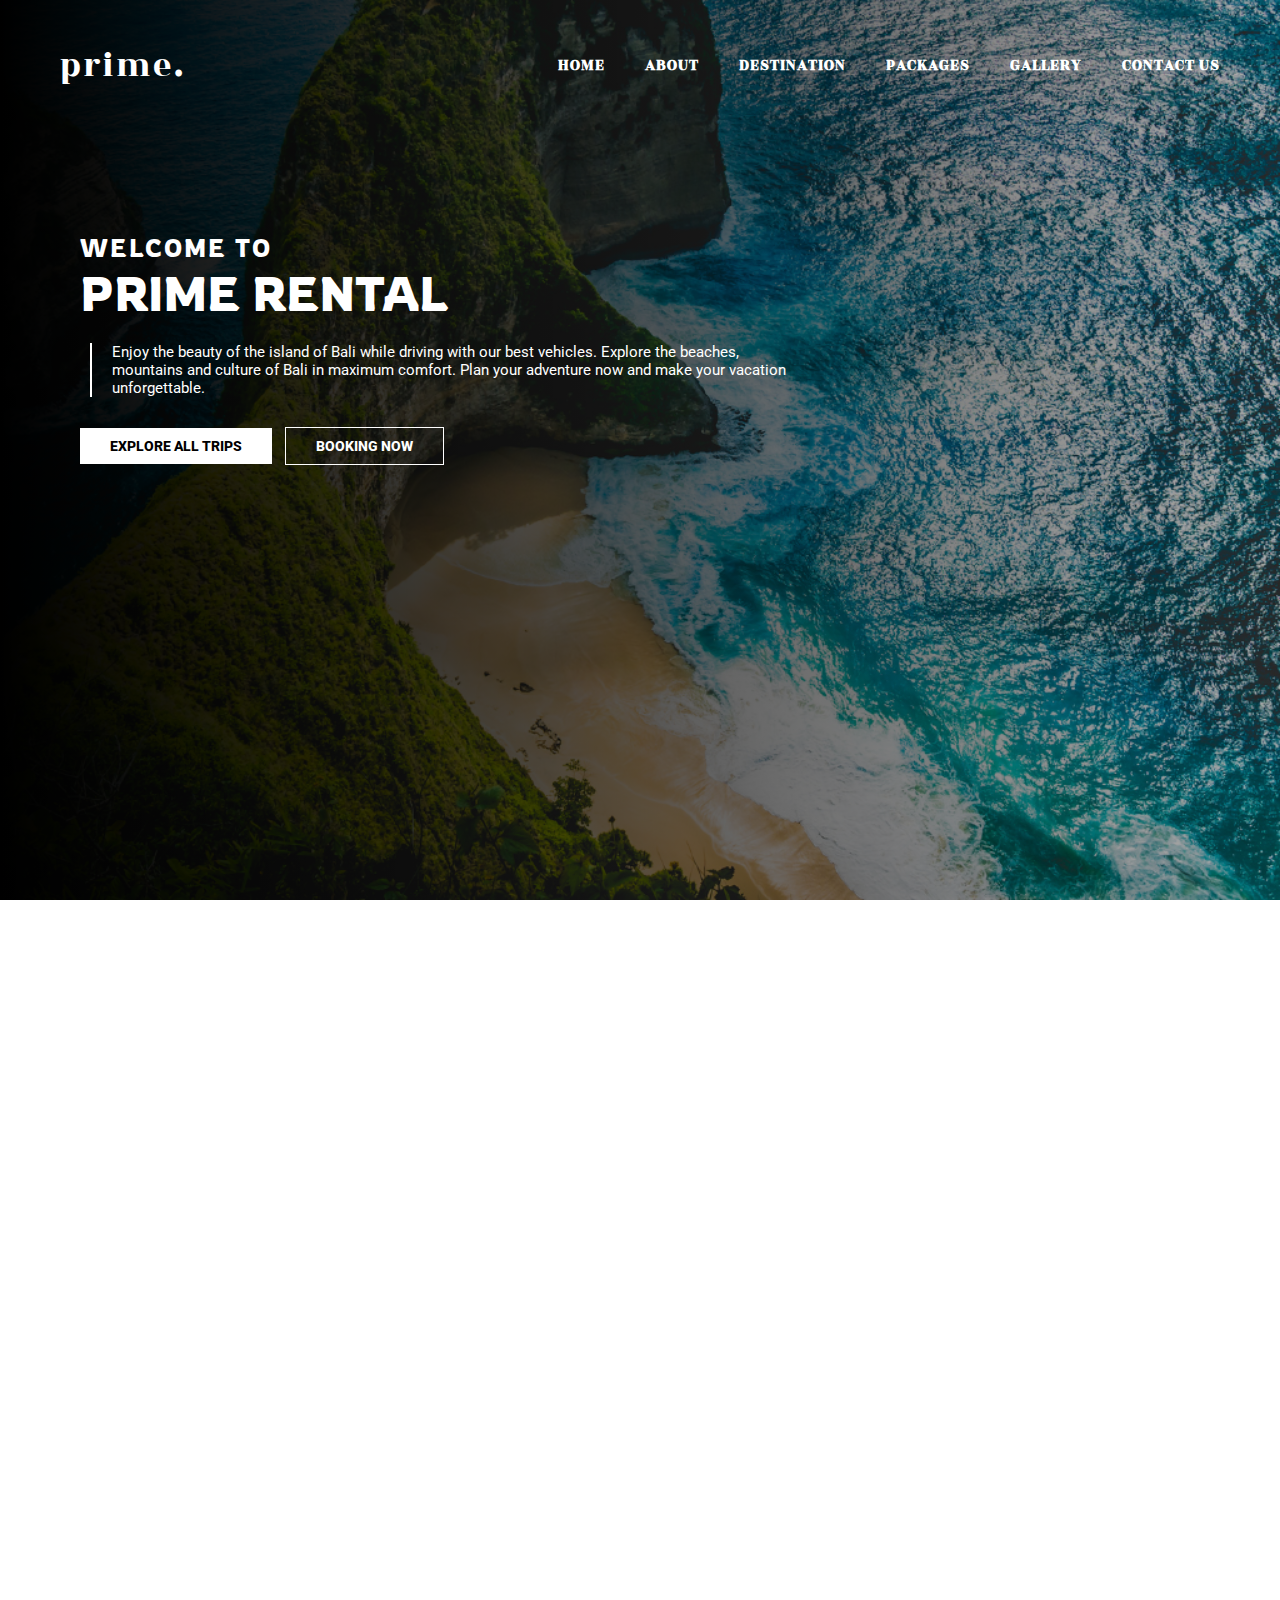
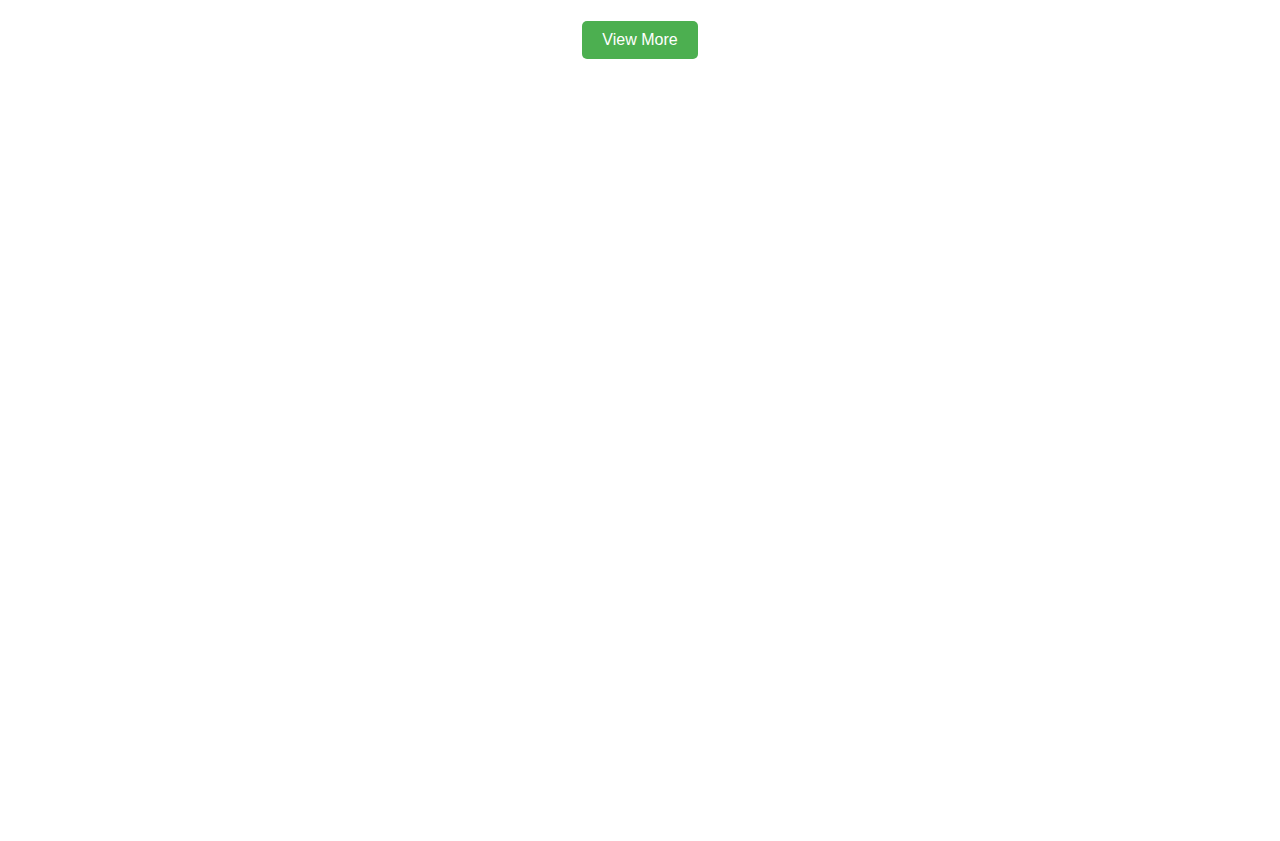
==== index.html @ 45c82014 "new section packet" ====
<!DOCTYPE html>
<html lang="en">
<head>
    <meta charset="UTF-8">
    <meta name="viewport" content="width=device-width, initial-scale=1.0">
    <meta http-equiv="X-UA-Compatible" content="ie=edge">
    <link rel="preconnect" href="https://fonts.googleapis.com">
    <link rel="preconnect" href="https://fonts.gstatic.com" crossorigin>
    <link href="https://fonts.googleapis.com/css2?family=Rowdies:wght@300;400;700&display=swap" rel="stylesheet">
    <link href="https://fonts.googleapis.com/css2?family=Montserrat:ital,wght@0,100..900;1,100..900&display=swap" rel="stylesheet">
    <link href="https://fonts.googleapis.com/css2?family=Roboto:ital,wght@0,100;0,300;0,400;0,500;0,700;0,900&family=Rowdies:wght@300;400;700&family=Rozha+One&display=swap" rel="stylesheet">
    <title>Prime Rental</title>
    <link rel="stylesheet" href="styles.css">
</head>
<body>
    <header class="fade-in">
        <div class="nav-overlay"></div>
        <nav>
            <div class="logo">
                <span>PRIME.</span>
            </div>
            <div class="hamburger" id="hamburger">
                <span class="bar"></span>
                <span class="bar"></span>
                <span class="bar"></span>
            </div>
            <ul id="nav-menu">
                <li><a href="#home">Home</a></li>
                <li><a href="#about">About</a></li>
                <li><a href="#">Destination</a></li>
                <li><a href="#">Packages</a></li>
                <li><a href="#">Gallery</a></li>
                <li><a href="#">Contact Us</a></li>
            </ul>
        </nav>
    </header>

    <section class="hero" id="home">
        <div class="overlay"></div>
        <div class="hero-content fade-in">
            <h1>WELCOME TO</h1>
            <h2>PRIME RENTAL</h2>
            <p>Enjoy the beauty of the island of Bali while driving with our best vehicles. Explore the beaches, mountains and culture of Bali in maximum comfort. Plan your adventure now and make your vacation unforgettable.</p>
            <div class="buttons">
                <a href="#" class="btn">Explore All Trips</a>
                <a href="#" class="btn btn-outline">Booking Now</a>
            </div>
        </div>
    </section>

    <section class="top-values" id="about">
        <div class="container">
            <div class="top-values-content">
                <div class="left-text fade-in">
                    <h3>WHAT WE SERVE</h3>
                    <h2>Top Values <br> For You <span></span></h2>
                    <p>Try a variety of benefits when using our services</p>
                </div>
                <div class="right-icons">
                    <div class="value-card fade-in">
                        <img src="assets/images/icons/icon1.png" alt="Icon 1">
                        <h4>Lot Of Choices</h4>
                        <p>A lot destinations that we work with</p>
                    </div>
                    <div class="value-card fade-in">
                        <img src="assets/images/icons/icon2.png" alt="Icon 2">
                        <h4>Best Tour Guide</h4>
                        <p>A lot destinations that we work with</p>
                    </div>
                    <div class="value-card fade-in">
                        <img src="assets/images/icons/icon4.png" alt="Icon 4">
                        <h4>Easy Booking</h4>
                        <p>A lot destinations that we work with</p>
                    </div>
                </div>
            </div>
        </div>
    </section>

    <section class="popular-places">
        <div class="popular-places-header fade-in">
            <h2>Popular Place</h2>
            <div class="filter">
                <a href="#" class="filter-button" data-filter="waterfall">Waterfall</a>
                <a href="#" class="filter-button" data-filter="rice-terraces">Rice Terraces</a>
                <a href="#" class="filter-button" data-filter="temples">Temples</a>
                <a href="#" class="filter-button" data-filter="lakes">Lakes</a>
                <a href="#" class="view-all filter-button active" data-filter="all">View all</a>
            </div>

            <div class="dropdown-container">
                <select class="filter-dropdown" id="filter-dropdown">
                    <option value="all">View All</option>
                    <option value="waterfall">Waterfall</option>
                    <option value="rice-terraces">Rice Terraces</option>
                    <option value="temples">Temples</option>
                    <option value="lakes">Lakes</option>
                </select>
            </div>
        </div>
        
        <div class="places-grid" id="places-grid">
            <!-- Kartu destinasi akan diisi oleh JavaScript -->
        </div>
    </section>

    <section class="tour-packages">
        <div class="container">
            <div class="tour-packages-header fade-in">
                <h3>Popular Packages</h3>
                <h2>Checkout Our Tour Packages</h2>
                <p>Fusce hic augue velit wisi quisquams paritarut, iusto primis, nec nemo rutrum. Vestibulum cumque laudantium. Sit ornare mollitia tenetur, aptent.</p>
            </div>
    
            <div class="tour-packages-grid">
                <div class="package-card fade-in">
                    <img src="assets/images/packet/banyunala.png" alt="Tour One Day">
                    <div class="package-info">
                        <div class="price">Rp. 100.000 - 200.000</div>
                        <h4>Tour One Day</h4>
                        <p>Ubud / Bedugul / Lempuyang<br><small>(example: only Ubud)</small></p>
                        <a href="#" class="btn">Book Now</a>
                    </div>
                </div>
                <div class="package-card fade-in">
                    <img src="assets/images/packet/beratan.png" alt="Tour Two Day">
                    <div class="package-info">
                        <div class="price">Rp. 300.000 - 400.000</div>
                        <h4>Tour Two Day</h4>
                        <p>Ubud / Bedugul / Lempuyang<br><small>(example: Ubud and Bedugul)</small></p>
                        <a href="#" class="btn">Book Now</a>
                    </div>
                </div>
                <div class="package-card fade-in">
                    <img src="assets/images/packet/jatiluwih.png" alt="Tour Two Day All Places">
                    <div class="package-info">
                        <div class="price">Rp. 400.000 - 500.000</div>
                        <h4>Tour Two Day</h4>
                        <p>Ubud / Bedugul / Lempuyang<br><small>(all places)</small></p>
                        <a href="#" class="btn">Book Now</a>
                    </div>
                </div>
            </div>
        </div>
    </section>
    
    
    
    

    <script src="script.js"></script>
</body>
</html>
---- styles.css ----
* {
    margin: 0;
    padding: 0;
    box-sizing: border-box;
}

body {
    font-family: "Rozha One", serif;
    color: #fff;
}

#view-more-btn {
    display: block;
    margin: 20px auto;
    padding: 10px 20px;
    background-color: #4CAF50;
    color: white;
    border: none;
    border-radius: 5px;
    cursor: pointer;
    font-size: 16px;
    transition: background-color 0.3s;
}

#view-more-btn:hover {
    background-color: #45a049;
}

#view-more-btn:focus {
    outline: none;
}

.loading-spinner {
    border: 4px solid #f3f3f3;
    border-top: 4px solid #3498db;
    border-radius: 50%;
    width: 40px;
    height: 40px;
    animation: spin 1s linear infinite;
    margin: 20px auto;
}

@keyframes spin {
    0% { transform: rotate(0deg); }
    100% { transform: rotate(360deg); }
}

header {
    position: absolute;
    top: 0;
    width: 100%;
    z-index: 10;
}

nav {
    position: relative; 
    display: flex;
    justify-content: space-between;
    align-items: center;
    padding: 40px;
    margin-left: 20px;
    background: transparent;
}

.logo span {
    font-family: "Rozha One", serif;
    font-weight: 400;
    font-style: normal;
    font-size: 36px; /* Ukuran teks */
    color: white; /* Warna teks */
    text-transform: lowercase; /* Membuat teks lowercase */
    letter-spacing: 2px; /* Spasi antar huruf */
}

nav ul {
    display: flex;
    list-style: none;
    margin-left: auto;
}

nav ul li {
    position: relative; /* Untuk membuat pseudo-element di bawah */
    margin: 0 20px;
}

nav ul li a {
    color: white;
    text-decoration: none;
    font-weight: bold;
    text-transform: uppercase;
    letter-spacing: 1px;
    padding-bottom: 5px; /* Memberi ruang untuk garis */
    transition: color 0.3s ease; /* Transisi halus pada warna */
}

nav ul li a::after {
    content: "";
    position: absolute;
    left: 0;
    bottom: 0;
    width: 0%;
    height: 2px; /* Ketebalan garis horizontal */
    background-color: white; /* Warna garis */
    transition: width 0.3s ease; /* Animasi lebar garis */
}

nav ul li a:hover {
    color: #f0f0f0; /* Sedikit mencerahkan warna teks saat hover (opsional) */
}

nav ul li a:hover::after {
    width: 50%; /* Mengubah lebar garis menjadi penuh saat hover */
}

.hero {
    height: 100vh;
    background-image: url('assets/images/travel.png'); /* Add your image path */
    background-size: cover;
    background-position: center;
    position: relative;
}

.overlay {
    position: absolute;
    top: 0;
    left: 0;
    width: 100%;
    height: 100%;
    background: linear-gradient(to right, rgba(0, 0, 0, 1), rgba(0, 0, 0, 0.3));
}

.hero-content {
    position: absolute;
    margin: 80px;
    top: 17%;
}

.hero-content h1 {
    font-family: "Rowdies", sans-serif;
    font-weight: 400;
    font-style: normal;
    font-size: 24px;
    letter-spacing: 2px;
}

.hero-content h2 {
    font-family: "Rowdies", sans-serif;
    font-weight: 400;
    font-style: normal;
    font-size: 48px;
    margin-bottom: 20px;
}

.hero-content p {
    font-family: "Roboto", sans-serif;
    font-weight: 400;
    font-style: normal;
    font-size: 15px;
    max-width: 700px;
    margin: 0 auto 30px auto;
    padding-left: 20px; /* Jarak antara garis dan teks */
    border-left: 2px solid white; /* Garis vertikal */
    margin-left: 10px;
}

.buttons .btn {
    display: inline-block;
    padding: 10px 30px;
    background-color: #fff;
    color: black;
    text-transform: uppercase;
    font-family: "Roboto", sans-serif;
    font-weight: 800;
    font-style: normal;
    font-size: 14px;
    text-decoration: none;
    margin-right: 10px;
    transition: all 0.3s ease;
}

.buttons .btn:hover {
    background-color: black;
    color: white; 
}

.buttons .btn-outline {
    border: 1px solid white;
    background-color: transparent;
    color: white;
    transition: all 0.3s ease;
}

.buttons .btn-outline:hover {
    background-color: white; /* Mengubah latar belakang saat hover */
    color: black; /* Mengubah warna teks saat hover */
    border-color: black; /* Mengubah warna border saat hover */
}

.popular-places {
    padding: 20px 20px;
    background-color: #fff;
    /* text-align: center; */
}

.popular-places-header {
    position: relative; 
    display: flex;
    justify-content: space-between;
    align-items: center;
    padding: 40px;
    margin-left: 20px;
    background: transparent;
}

.popular-places h2 {
    font-family: "Rowdies", sans-serif;
    font-weight: 700;
    font-size: 36px;
    color: #333;
}

/* Modern Dropdown Styles */
.dropdown-container {
    position: relative;
    display: none;
    /* width: 200px; Sesuaikan dengan lebar yang diinginkan */
}


.filter-dropdown {
    width: 100%;
    padding: 10px 15px;
    font-family: "Montserrat", sans-serif;
    font-size: 12px;
    font-weight: 500;
    color: #333;
    background-color: #f9f9f9;
    border: 1px solid #ccc;
    border-radius: 8px;
    appearance: none; /* Menghapus tampilan default dropdown */
    -webkit-appearance: none;
    -moz-appearance: none;
    cursor: pointer;
    position: relative;
    transition: border-color 0.3s ease, box-shadow 0.3s ease;
    /* background-image: url('[data-uri]'); */
    background-repeat: no-repeat;
    background-position: right 15px center;
    background-size: 12px;
}


.filter-dropdown:focus {
    border-color: #ff6f61;
    box-shadow: 0 0 5px rgba(255, 111, 97, 0.5); /* Efek glow saat fokus */
    outline: none; /* Hilangkan outline default */
}

.filter-dropdown:hover {
    border-color: #ff6f61; /* Warna border berubah saat hover */
}

.dropdown-container::after {
    content: "";
    position: absolute;
    right: 15px;
    top: 50%;
    transform: translateY(-50%);
    border-left: 5px solid transparent;
    border-right: 5px solid transparent;
    border-top: 5px solid #333;
    pointer-events: none; /* Supaya tidak mengganggu interaksi dropdown */
    font-size: 12px;
}

/* Dropdown Item Styles (Optional Custom Styling) */
.filter-dropdown option {
    padding: 10px;
    font-family: "Montserrat", sans-serif;
    font-size: 10px;
}


.filter {
    margin: 0px 30px;
    display: flex;
    justify-content: center;
    gap: 30px;
}

.filter a {
    font-family: "Montserrat", sans-serif;
    font-size: 16px;
    font-weight: 500;
    color: #333;
    text-decoration: none;
}

.filter a.active {
    color: #ff6f61;
    border-bottom: 2px solid #ff6f61;
}

.filter a:hover {
    color: #ff6f61;
}

.view-all {
    color: #ff6f61;
}

.places-grid {
    display: grid;
    margin: 0px 70px;
    margin-bottom: 20px;
    grid-template-columns: repeat(3, 1fr);
    /* justify-content: center; */
    gap: 20px;
}

.place-card {
    background-color: #fff;
    border-radius: 10px;
    box-shadow: 0 4px 8px rgba(0, 0, 0, 0.1);
    width: 100%;
    overflow: hidden;
    transition: transform 0.3s ease;
}

.place-card.fade-in {
    opacity: 0;
    transform: translateY(20px);
    transition: opacity 0.6s ease-out, transform 0.6s ease-out;
  }
  
  /* Styles for place cards after animation */
  .place-card.fade-in.is-visible {
    opacity: 1;
    transform: translateY(0);
  }

.place-card img {
    width: 100%;
    height: 200px;
    object-fit: cover;
}

.place-card:hover {
    transform: scale(1.05); /* Efek zoom saat hover */
}


.place-card p.location {
    font-family: "Roboto", sans-serif;
    font-size: 14px;
    color: #999;
    margin-top: 10px;
    padding-left: 20px;
}

.place-card h3 {
    font-family: "Montserrat", sans-serif;
    font-size: 20px;
    color: #333;
    margin: 0 0 20px;
    padding-left: 20px;
}

/* Section 3 */
/* Top Values Section */
.top-values {
    padding: 40px 20px;
    background-color: #fff;
    margin: 0px 60px;;
}

.container {
    max-width: 1200px;
    margin: 0 auto;
    display: flex;
    flex-direction: column;
    justify-content: space-between;
    /* align-items: flex-start; */
}

.top-values-content {
    display: flex;
    flex-direction: row;
    justify-content: space-between;
    align-items: flex-start;
    width: 100%;
    margin-top: 40px;
    margin-bottom: 0px;
}

.left-text {
    max-width: 30%;
}

.left-text h3 {
    font-family: "Montserrat", sans-serif;
    font-size: 16px;
    font-weight: bold;
    color: #ff6f61;
    margin-bottom: 10px;
}

.left-text h2 {
    font-family: "Rowdies", sans-serif;
    font-size: 36px;
    font-weight: bold;
    line-height: 1.3;
    color: #333;
}

.left-text h2 span {
    font-size: 36px;
}

.left-text p {
    font-family: "Roboto", sans-serif;
    font-size: 14px;
    color: #777;
    margin-top: 15px;
}

.right-icons {
    display: flex;
    justify-content: space-between;
    align-items: flex-start;
    gap: 20px;
    max-width: 65%;
    flex-wrap: wrap;
}

.value-card {
    /* text-align: center; */
    width: 25%;
}

.value-card img {
    max-width: 80px;
    margin-bottom: 10px;
}

.value-card h4 {
    font-family: "Montserrat", sans-serif;
    font-size: 18px;
    color: #333;
    margin-bottom: 10px;
}

.value-card p {
    font-family: "Roboto", sans-serif;
    font-size: 14px;
    color: #777;
}

/* Section 4 */
.tour-packages {
    padding: 60px 20px;
    background-color: #fff;
    text-align: center;
}

.tour-packages-header h3 {
    font-family: "Montserrat", sans-serif;
    font-size: 16px;
    font-weight: bold;
    color: #ff6f61;
    margin-bottom: 10px;
    text-transform: uppercase;
}

.tour-packages-header h2 {
    font-family: "Rowdies", sans-serif;
    font-size: 36px;
    font-weight: bold;
    color: #333;
    margin-bottom: 10px;
}

.tour-packages-header p {
    font-family: "Roboto", sans-serif;
    font-size: 14px;
    color: #777;
    max-width: 700px;
    margin: 0 auto 30px auto;
}

.tour-packages-grid {
    display: flex;
    justify-content: space-between;
    gap: 0px;
    flex-wrap: wrap;
    margin: 0px 40px;
}

.package-card {
    background-color: #fff;
    border-radius: 10px;
    box-shadow: 0 4px 8px rgba(0, 0, 0, 0.1);
    overflow: hidden;
    width: 30%; /* Set width to fit three columns */
    transition: transform 0.3s ease;
}

.package-card:hover {
    transform: scale(1.05); /* Add hover effect */
}

.package-card img {
    width: 100%;
    height: 300px;
    object-fit: cover;
}

.package-info {
    padding: 20px;
    position: relative;
}

.package-info .price {
    background-color: #fff;
    color: #333;
    font-family: "Montserrat", sans-serif;
    font-size: 10px;
    font-weight: bold;
    padding: 5px 15px;
    border-radius: 20px;
    position: absolute;
    top: -20px;
    left: 50%;
    transform: translateX(-50%);
    box-shadow: 0 4px 8px rgba(0, 0, 0, 0.1);
}

.package-info h4 {
    font-family: "Montserrat", sans-serif;
    font-size: 20px;
    color: #333;
    margin-bottom: 10px;
}

.package-info p {
    font-family: "Roboto", sans-serif;
    font-size: 14px;
    color: #777;
    line-height: 1.5;
}

.package-info .btn {
    display: inline-block;
    margin-top: 15px;
    padding: 10px 20px;
    background-color: #333;
    color: #fff;
    text-transform: uppercase;
    font-family: "Montserrat", sans-serif;
    font-size: 14px;
    font-weight: bold;
    text-decoration: none;
    border-radius: 5px;
    transition: background-color 0.3s ease;
}

.package-info .btn:hover {
    background-color: #ff6f61;
}



/* For Tablets and Devices with screen width of 768px or less */
@media (max-width: 768px) {
    nav {
        padding: 20px;
        /* flex-direction: column; Menu menjadi vertikal */
    }

    .logo span {
        font-size: 28px; /* Mengurangi ukuran font logo */
        margin-bottom: 10px; /* Beri jarak bawah logo */
    }

    nav ul {
        flex-direction: column;
        margin-left: 0;
        align-items: center;
    }

    nav ul li {
        margin: 10px 0;
    }

    nav ul li a {
        font-size: 12px;
    }

    .hero-content {
        align-items: center;
        margin-left: 160px;
        /* top: 10%; */
        text-align: center;
    }

    .hero-content h2 {
        font-size: 48px;
    }

    .hero-content p {
        font-size: 14px;
        max-width: 400px;
        padding-left: 0px; /* Jarak antara garis dan teks */
        border-left: 0px; /* Garis vertikal */
    }

    .buttons .btn {
        padding: 8px 20px;
        font-size: 12px;
    }

    .popular-places-header {
        display: flex;
        flex-direction: column; 
        /* align-items: flex-start;  */
        text-align: center;
    }
    
    .places-grid {
        grid-template-columns: repeat(2, 1fr); /* 2 kolom pada layar tablet */
        gap: 20px;
        margin: 0 30px;
    }

    .popular-places h2 {
        font-size: 40px;
        margin-bottom: 10px;
    }

    .filter {
        margin: 0px;
        justify-content: flex-start;
        gap: 40px;
    }

    .top-values-content {
        flex-direction: column;
        align-items: center;
        text-align: center;
    }

    /* Sesuaikan posisi teks agar berada di tengah */
    .left-text {
        max-width: 100%;
        margin-bottom: 20px;
    }

    .left-text br {
        display: none; /* Hilangkan <br> di layar ponsel */
    }

    /* Atur ulang ikon agar berada di tengah */
    .right-icons {
        flex-direction: column;
        align-items: center;
        gap: 20px;
        max-width: 100%;
    }

    .value-card {
        width: 80%; /* Membuat tiap kartu lebih besar pada layar kecil */
        margin-bottom: 20px;
        padding: 30px 90px;
        border: 1px solid #ddd; /* Tambahkan border pada setiap kartu */
        border-radius: 8px; /* Buat border melengkung */
    }

    .value-card p {
       width: 100%;
    }

    .tour-packages-grid {
        flex-direction: column;
        align-items: center;
    }

    .package-card {
        width: 80%; /* Ubah menjadi satu kolom di layar kecil */
        margin-bottom: 20px;
    }
}

@media (max-width: 698px) {

    .hero-content {
        align-items: center;
        margin-left: 140px;
        left: 13%;
        margin: 0px;
        top: 30%;
        text-align: center;
    }

    .hero-content h2 {
        font-size: 48px;
    }

    .hero-content p {
        font-size: 14px;
        max-width: 400px;
        padding-left: 0px; /* Jarak antara garis dan teks */
        border-left: 0px; /* Garis vertikal */
    }

}

/* For Mobile Phones and Devices with screen width of 480px or less */
@media (max-width: 480px) {
    nav {
        display: flex; /* Gunakan flexbox untuk mengatur tata letak */
        justify-content: space-between; /* Logo di kiri, hamburger di kanan */
        align-items: center;
        padding: 15px;
    }

    .hero {
        height: 70vh;
    }
    .logo {
        order: 1; /* Memastikan logo tetap di sebelah kiri */
    }

    .hamburger {
        display: flex;
        order: 2; Memastikan hamburger tetap di sebelah kanan
        cursor: pointer;
        margin: 20px;
    }

    .logo span {
        font-size: 24px; /* Sesuaikan ukuran logo */
    }

    nav ul {
        flex-direction: column; /* Menu tetap vertikal */
        align-items: center;
        position: absolute;
        top: 100%;
        left: 0;
        right: 0;
        background-color: rgba(0, 0, 0, 0.8);
        width: 100%;
        height: 0;
        overflow: hidden;
        transition: height 0.3s ease;
    }

    nav ul.open {
        height: 300px; /* Sesuaikan ketinggian menu saat terbuka */
    }

    nav ul li {
        margin: 15px 0;
    }

    .hero-content {
        place-items: center;
        /* top: 20%; */
        align-items: center;
        text-align: center;
        margin: 0px;
        /* margin-top: 70px; */
        left: 0%;
    }

    .hero-content h2 {
        font-size: 32px;
    }

    .hero-content p {
        padding-left: 20px;
        padding-right: 20px;
        font-size: 12px;
        max-width: 800px;
    }

    .buttons .btn {
        padding: 6px 15px;
        font-size: 10px;
    }

    .popular-places-header {
        display: flex;
        flex-direction: row;
        justify-content: space-between;
        padding: 0px;
        margin: 20px 20px;
    }
    .places-grid {
        grid-template-columns: 1fr; /* 1 kolom pada layar ponsel */
        gap: 20px;
        margin: 0 15px;
    }

    .filter {
        display: none;
    }

    /* Tampilkan dropdown hanya di ponsel */
    .dropdown-container {
        display: block;
        width: 40%; /* Dropdown akan mengambil lebar penuh */
        max-width: 200px; /* Batas lebar dropdown */
        margin-left: auto; /* Posisikan dropdown di kanan */
    }

    .place-card img {
        height: 150px;
    }

    .popular-places h2 {
        font-size: 24px;
    }

    .filter {
        flex-wrap: wrap;
        justify-content: flex-start;
        gap: 10px;
    }

    .filter a {
        font-size: 14px;
    }

    .top-values {
        padding: 0px;
    }

    .left-text h3 {
        margin-top: 20px;
    }

    .left-text p {
        margin-top: 5px;
    }

    .left-text h2 {
        font-size: 30px;
        margin-top: -10px;
    }
    
    .value-card {
        width: 100%; /* Buat kartu penuh di ponsel */
    }

    .value-card img {
        max-width: 60px; /* Sesuaikan ukuran gambar */
    }

    .value-card {
        border: 1px solid #ccc; /* Tambahkan border */
        box-shadow: 0 2px 5px rgba(0, 0, 0, 0.1); /* Tambahkan shadow untuk kesan modern */
        padding: 30px 60px;
        border-radius: 10px; /* Membuat sudut sedikit melengkung */
    }

    .value-card p {
        width: 100%;
        text-align: center;
     }

     .package-card {
        width: 100%; /* Lebarkan menjadi 100% untuk ponsel */
    }

    .package-card img {
        height: 200px; /* Sesuaikan tinggi gambar di ponsel */
    }

    .package-info .price {
        font-size: 12px; /* Kecilkan ukuran font pada harga di ponsel */
    }

    .package-info .btn {
        padding: 8px 16px;
        font-size: 12px; /* Sesuaikan ukuran tombol di ponsel */
    }

    .tour-packages-header h2 {
        font-size: 30px;
    }

    .package-info .price {
        font-size: 10px;
    }
}

/* Hamburger Icon Styles */
.hamburger {
    display: none;
    flex-direction: column;
    cursor: pointer;
}

.hamburger .bar {
    width: 25px;
    height: 3px;
    background-color: white;
    margin: 4px;
    transition: all 0.3s ease;
}

/* Responsive Styles for Mobile */
@media (max-width: 768px) {
    nav ul {
        position: absolute;
        top: 100%;
        left: 0;
        right: 0;
        flex-direction: column;
        background-color: rgba(0, 0, 0, 0.8);
        width: 100%;
        height: 0;
        overflow: hidden;
        transition: height 0.3s ease;
    }

    nav ul.open {
        height: 320px; /* Adjust this value as needed */
    }

    .hamburger {
        display: flex;
    }

    nav ul li {
        margin: 15px 0;
    }
}

/* Hamburger Icon Animation */
.hamburger.active .bar:nth-child(1) {
    transform: rotate(-45deg) translate(-5px, 6px);
}

.hamburger.active .bar:nth-child(2) {
    opacity: 0;
}

.hamburger.active .bar:nth-child(3) {
    transform: rotate(45deg) translate(-5px, -6px);
    margin-bottom: 10px;
}


/* animation */
.fade-in {
    opacity: 0;
    transform: translateY(20px);
    transition: opacity 0.6s ease-out, transform 0.6s ease-out;
}
  
  /* Styles for elements after animation */
.fade-in.is-visible {
    opacity: 1;
    transform: translateY(0);
}
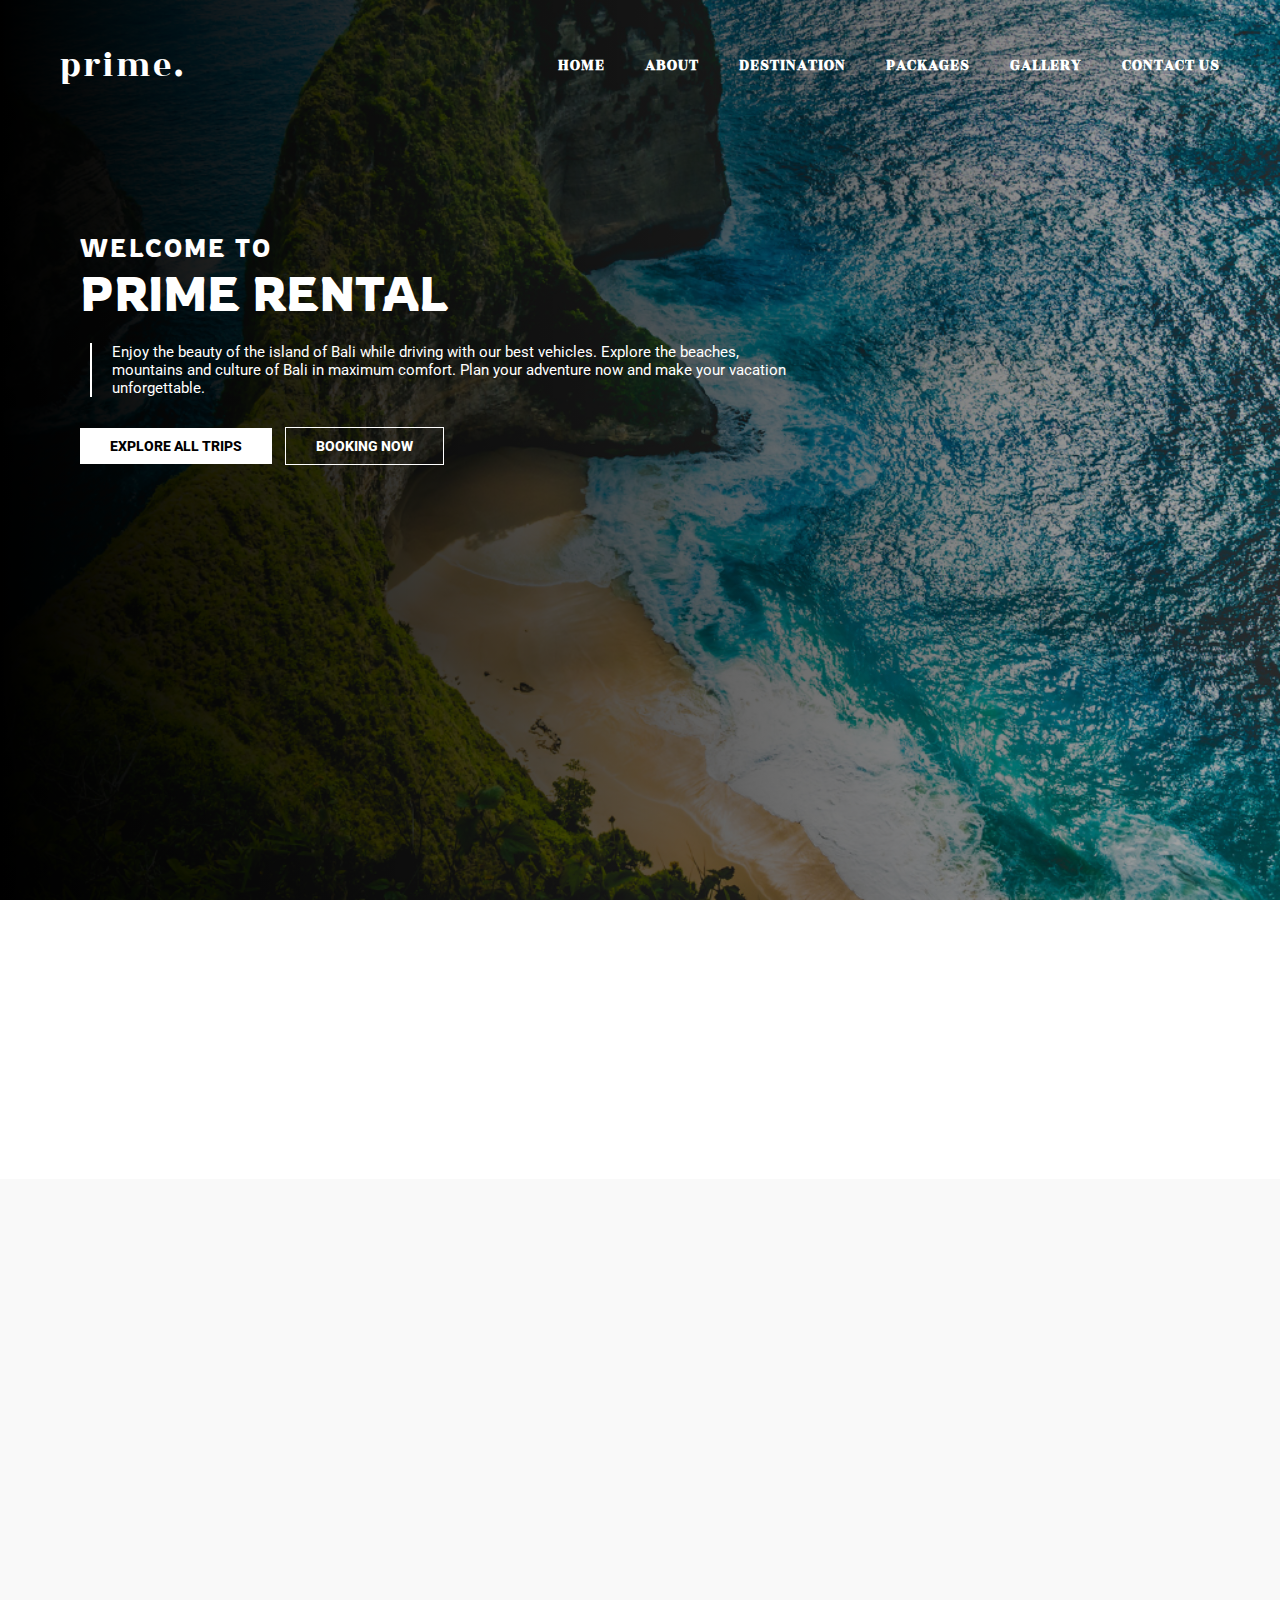
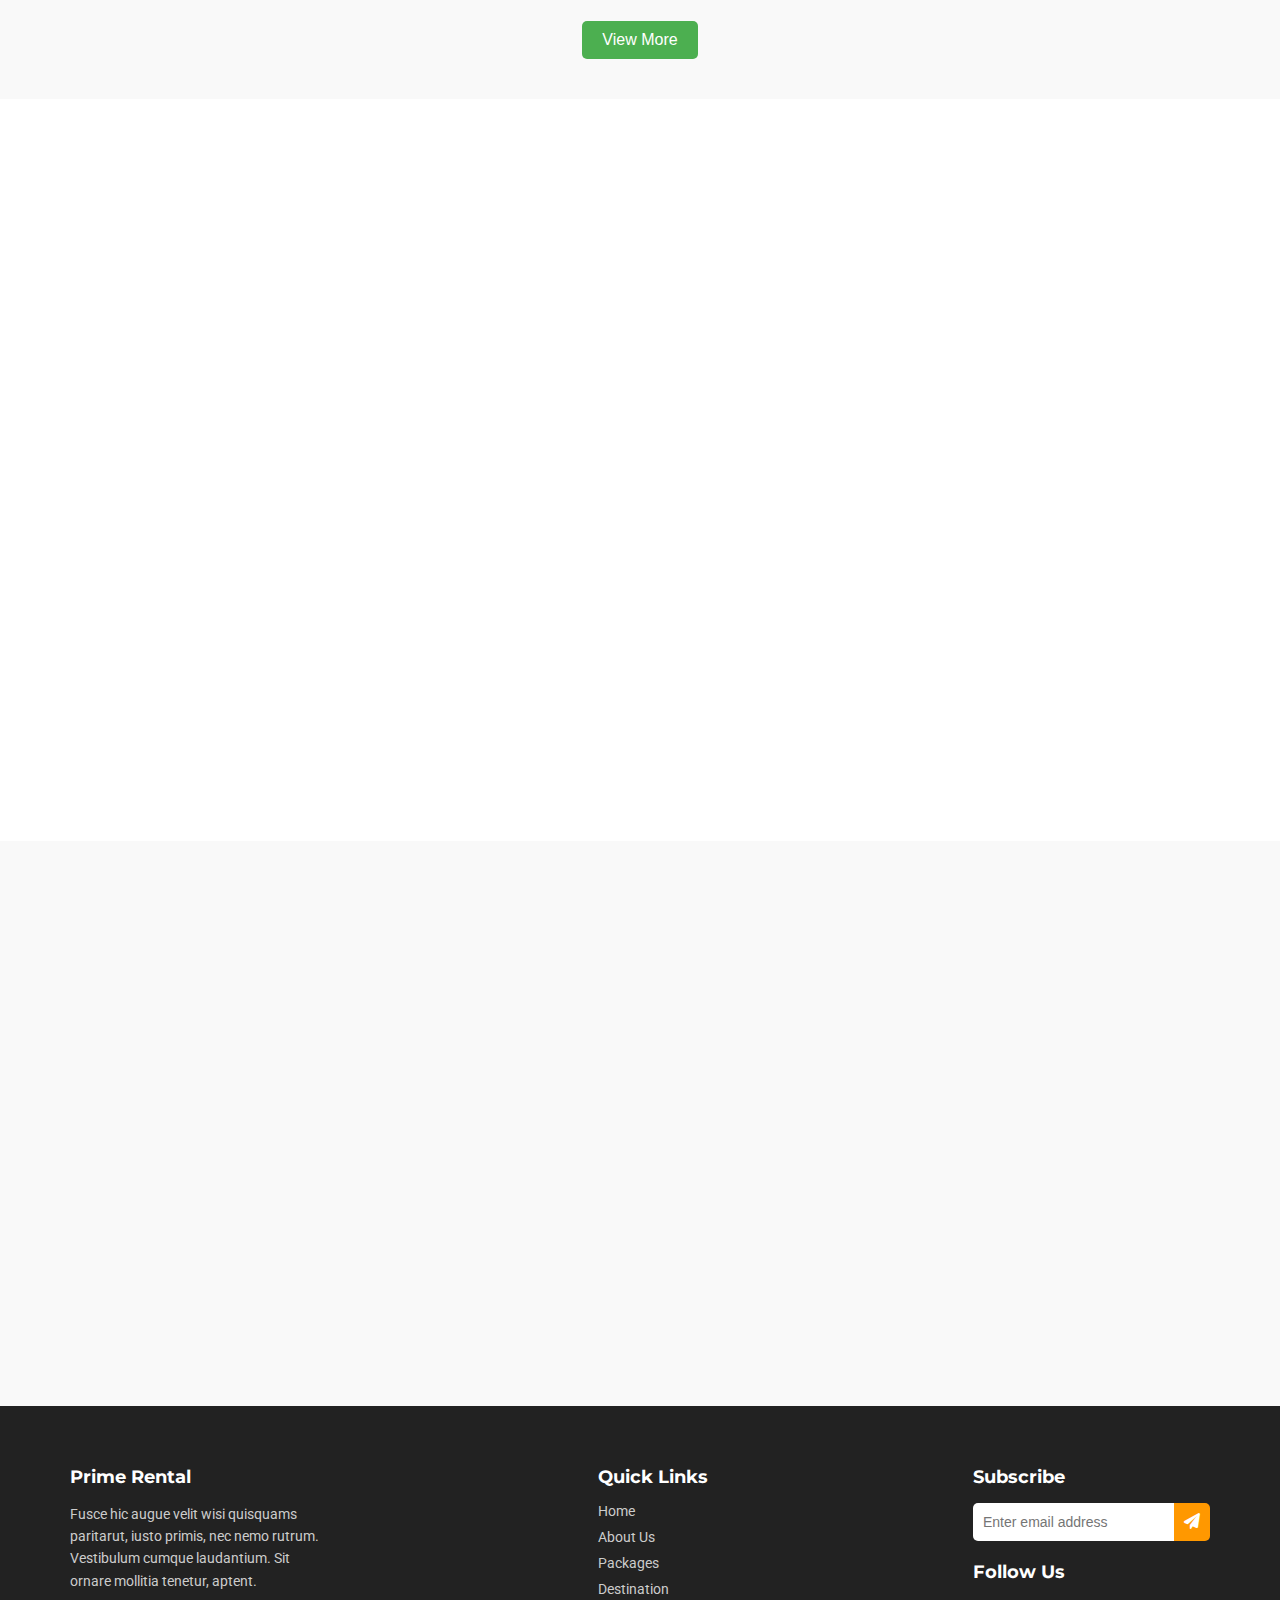
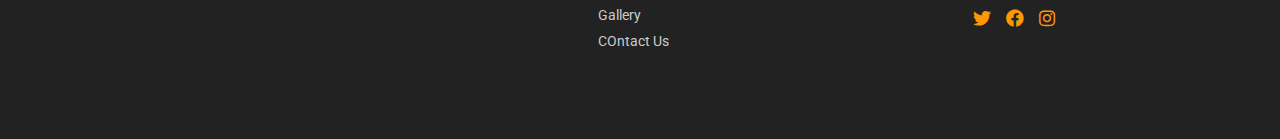
==== commit 96a609e0: "add contact us and footer" ====
--- a/index.html
+++ b/index.html
@@ -5,6 +5,8 @@
     <meta name="viewport" content="width=device-width, initial-scale=1.0">
     <meta http-equiv="X-UA-Compatible" content="ie=edge">
     <link rel="preconnect" href="https://fonts.googleapis.com">
+    <link rel="stylesheet" href="https://cdnjs.cloudflare.com/ajax/libs/font-awesome/6.0.0-beta3/css/all.min.css">
+    <link rel="stylesheet" href="https://fonts.googleapis.com/css2?family=Material+Symbols+Outlined:opsz,wght,FILL,GRAD@24,400,0,0" />
     <link rel="preconnect" href="https://fonts.gstatic.com" crossorigin>
     <link href="https://fonts.googleapis.com/css2?family=Rowdies:wght@300;400;700&display=swap" rel="stylesheet">
     <link href="https://fonts.googleapis.com/css2?family=Montserrat:ital,wght@0,100..900;1,100..900&display=swap" rel="stylesheet">
@@ -143,9 +145,92 @@
             </div>
         </div>
     </section>
-    
-    
-    
+
+    <section class="contact-us">
+        <div class="container-contact-us">
+            <div class="contact-info fade-in">
+                <h3>Contact Us</h3>
+                <h2>Get In Touch</h2>
+                <p>Fusce hic augue velit wisi quisquams paritarut, iusto primis, nec nemo rutrum. Vestibulum cumque laudantium. Sit ornare mollitia tenetur, aptent.</p>
+    
+                <div class="contact-details">
+                    <div class="contact-item">
+                        <div class="icon-wrapper">
+                            <i class="fas fa-map-marker-alt"></i>
+                        </div>
+                        <div>
+                            <h4>Address</h4>
+                            <p>Jl. Surga No. 12</p>
+                        </div>
+                    </div>
+                    <div class="contact-item">
+                        <div class="icon-wrapper">
+                            <i class="fas fa-phone-alt"></i>
+                        </div>
+                        <div>
+                            <h4>Phone Number</h4>
+                            <p>+62 81234567890</p>
+                        </div>
+                    </div>
+                    <div class="contact-item">
+                        <div class="icon-wrapper">
+                            <i class="fas fa-envelope"></i>
+                        </div>
+                        <div>
+                            <h4>E-mail</h4>
+                            <p>admin@gmail.com</p>
+                        </div>
+                    </div>
+                </div>
+
+            </div>
+    
+            <div class="contact-form fade-in">
+                <h3>Send a Messages</h3>
+                <form action="#">
+                    <input type="text" name="name" placeholder="Name" required>
+                    <input type="email" name="email" placeholder="E-mail address" required>
+                    <textarea name="message" rows="5" placeholder="Messages" required></textarea>
+                    <p>By Submitting, you agree to the processing of your personal data by Prime as described in the Privacy Statement.</p>
+                    <button type="submit" class="btn">Submit</button>
+                </form>
+            </div>
+        </div>
+    </section>
+    
+    <footer class="footer">
+        <div class="container-footer">
+            <div class="footer-column">
+                <h3>Prime Rental</h3>
+                <p>Fusce hic augue velit wisi quisquams paritarut, iusto primis, nec nemo rutrum. Vestibulum cumque laudantium. Sit ornare mollitia tenetur, aptent.</p>
+            </div>
+            <div class="footer-column">
+                <h4>Quick Links</h4>
+                <ul>
+                    <li><a href="#">Home</a></li>
+                    <li><a href="#">About Us</a></li>
+                    <li><a href="#">Packages</a></li>
+                    <li><a href="#">Destination</a></li>
+                    <li><a href="#">Gallery</a></li>
+                    <li><a href="#">COntact Us</a></li>
+                </ul>
+            </div>
+    
+            <div class="footer-column">
+                <h4>Subscribe</h4>
+                <form class="subscribe-form">
+                    <input type="email" placeholder="Enter email address">
+                    <button type="submit"><i class="fas fa-paper-plane"></i></button>
+                </form>
+                <h4>Follow Us</h4>
+                <div class="social-links">
+                    <a href="#"><i class="fab fa-twitter"></i></a>
+                    <a href="#"><i class="fab fa-facebook"></i></a>
+                    <a href="#"><i class="fab fa-instagram"></i></a>
+                </div>
+            </div>
+        </div>
+    </footer>
     
 
     <script src="script.js"></script>
--- a/styles.css
+++ b/styles.css
@@ -198,7 +198,7 @@
 
 .popular-places {
     padding: 20px 20px;
-    background-color: #fff;
+    background-color: #f9f9f9;
     /* text-align: center; */
 }
 
@@ -568,7 +568,280 @@
     background-color: #ff6f61;
 }
 
-
+/* Contact Us Section */
+.contact-us {
+    padding: 60px 20px;
+    background-color: #f9f9f9;
+}
+
+.container-contact-us {
+    display: flex;
+    justify-content: space-between;
+    max-width: 1200px;
+    margin: 0 50px;
+    /* flex-direction: column; */
+}
+
+.contact-info {
+    max-width: 45%;
+}
+
+.contact-info h3 {
+    font-family: "Montserrat", sans-serif;
+    font-size: 16px;
+    font-weight: bold;
+    color: #ff6f61;
+    margin-bottom: 10px;
+    text-transform: uppercase;
+}
+
+.contact-info h2 {
+    font-family: "Rowdies", sans-serif;
+    font-size: 36px;
+    font-weight: bold;
+    color: #333;
+    margin-bottom: 15px;
+}
+
+.contact-info p {
+    font-family: "Montserrat", sans-serif;
+    font-size: 14px;
+    color: #777;
+    line-height: 1.6;
+    margin-bottom: 30px;
+}
+
+.contact-details {
+    margin-bottom: 20px;
+}
+
+.contact-item {
+    display: flex;
+    align-items: center;
+    /* margin-bottom: 20px; */
+}
+
+.icon-wrapper {
+    width: 50px;
+    height: 50px;
+    background-color: #ff6f61;
+    border-radius: 50%;
+    display: flex;
+    justify-content: center;
+    align-items: center;
+    margin-right: 15px;
+    margin-top: -30px;
+}
+
+.icon-wrapper i {
+    color: #fff;
+    font-size: 20px;
+}
+
+.contact-item h4 {
+    font-family: "Montserrat", sans-serif;
+    font-size: 18px;
+    font-weight: bold;
+    color: #333;
+    margin-bottom: 5px;
+}
+
+.contact-item p {
+    font-family: "Montserrat", sans-serif;
+    font-size: 14px;
+    color: #777;
+}
+
+.social-links {
+    display: flex;
+    gap: 15px;
+}
+
+.social-links a {
+    font-size: 24px;
+    color: #ff6f61;
+    text-decoration: none;
+}
+
+.contact-form {
+    max-width: 45%;
+    background-color: #fff;
+    padding: 30px;
+    border-radius: 10px;
+    box-shadow: 0 4px 8px rgba(0, 0, 0, 0.1);
+}
+
+.contact-form h3 {
+    font-family: "Montserrat", sans-serif;
+    font-size: 24px;
+    font-weight: bold;
+    color: #333;
+    margin-bottom: 20px;
+}
+
+.contact-form form {
+    display: flex;
+    flex-direction: column;
+}
+
+.contact-form input,
+.contact-form textarea {
+    width: 100%;
+    padding: 10px;
+    margin-bottom: 20px;
+    border: 1px solid #ccc;
+    border-radius: 5px;
+    font-family: "Roboto", sans-serif;
+    font-size: 14px;
+    color: #333;
+}
+
+.contact-form textarea {
+    resize: none;
+}
+
+.contact-form button.btn {
+    background-color: #ff6f61;
+    color: #fff;
+    padding: 10px 20px;
+    border: none;
+    border-radius: 5px;
+    font-family: "Montserrat", sans-serif;
+    font-size: 14px;
+    cursor: pointer;
+    transition: background-color 0.3s ease;
+}
+
+.contact-form button.btn:hover {
+    background-color: #e2554f;
+}
+
+.contact-form p {
+    font-family: "Montserrat", sans-serif;
+    font-size: 12px;
+    color: #777;
+    margin-bottom: 20px;
+}
+
+/* Footer Styles */
+.footer {
+    background-color: #222;
+    padding: 60px 20px;
+    color: #ccc;
+    font-family: 'Roboto', sans-serif;
+}
+
+.container-footer {
+    max-width: 1200px;
+    margin: 0 50px;
+    display: flex;
+    justify-content: space-between;
+    flex-wrap: wrap;
+}
+
+.footer-column {
+    max-width: 23%;
+    margin-bottom: 20px;
+}
+
+.footer-column h3, .footer-column h4 {
+    font-family: 'Montserrat', sans-serif;
+    font-size: 18px;
+    color: #fff;
+    margin-bottom: 15px;
+}
+
+.footer-column p {
+    font-size: 14px;
+    line-height: 1.6;
+}
+
+.footer-column a {
+    color: #ff9800;
+    font-size: 14px;
+    text-decoration: none;
+    display: block;
+    margin-top: 10px;
+}
+
+.footer-column a:hover {
+    color: #fff;
+}
+
+.footer-column ul {
+    list-style: none;
+    padding: 0;
+}
+
+.footer-column ul li {
+    margin-bottom: 10px;
+}
+
+.footer-column ul li a {
+    color: #ccc;
+    text-decoration: none;
+    font-size: 14px;
+}
+
+.footer-column ul li a:hover {
+    color: #ff9800;
+}
+
+.tag-cloud a {
+    display: inline-block;
+    padding: 5px 10px;
+    margin: 5px 5px 0 0;
+    background-color: #333;
+    border-radius: 5px;
+    font-size: 12px;
+    color: #fff;
+    text-decoration: none;
+}
+
+.tag-cloud a:hover {
+    background-color: #ff9800;
+}
+
+.subscribe-form {
+    display: flex;
+    margin-bottom: 20px;
+}
+
+.subscribe-form input {
+    padding: 10px;
+    font-size: 14px;
+    border: none;
+    border-radius: 5px 0 0 5px;
+    outline: none;
+    width: 100%;
+}
+
+.subscribe-form button {
+    background-color: #ff9800;
+    border: none;
+    padding: 10px;
+    font-size: 16px;
+    border-radius: 0 5px 5px 0;
+    cursor: pointer;
+}
+
+.subscribe-form button i {
+    color: #fff;
+}
+
+.social-links {
+    display: flex;
+    gap: 15px;
+}
+
+.social-links a {
+    font-size: 18px;
+    color: #ff9800;
+}
+
+.social-links a:hover {
+    color: #fff;
+}
 
 /* For Tablets and Devices with screen width of 768px or less */
 @media (max-width: 768px) {
@@ -687,6 +960,25 @@
     .package-card {
         width: 80%; /* Ubah menjadi satu kolom di layar kecil */
         margin-bottom: 20px;
+    }
+
+    .container-contact-us {
+        flex-direction: column;
+        align-items: center;
+        margin: 0px 20px;;
+    }
+
+    .contact-info, .contact-form {
+        max-width: 100%;
+        margin-bottom: 20px;
+    }
+
+    .contact-form {
+        padding: 20px;
+    }
+
+    .footer-column {
+        max-width: 45%;
     }
 }
 
@@ -892,6 +1184,49 @@
 
     .package-info .price {
         font-size: 10px;
+    }
+
+    .tour-packages-grid {
+        margin: 0px 20px;
+    }
+
+    .icon-wrapper {
+        width: 40px;
+        height: 40px;
+    }
+
+    .icon-wrapper i {
+        font-size: 16px;
+    }
+
+    .contact-form button.btn {
+        padding: 8px 16px;
+    }
+
+    .footer-column {
+        max-width: 100%;
+    }
+
+    .subscribe-form {
+        flex-direction: column;
+    }
+
+    .subscribe-form input {
+        border-radius: 5px;
+        margin-bottom: 10px;
+    }
+
+    .subscribe-form button {
+        border-radius: 5px;
+    }
+
+    .container-footer {
+        flex-direction: column;
+        margin: 10px;
+    }
+
+    .footer-column p {
+        text-align: left;
     }
 }
 
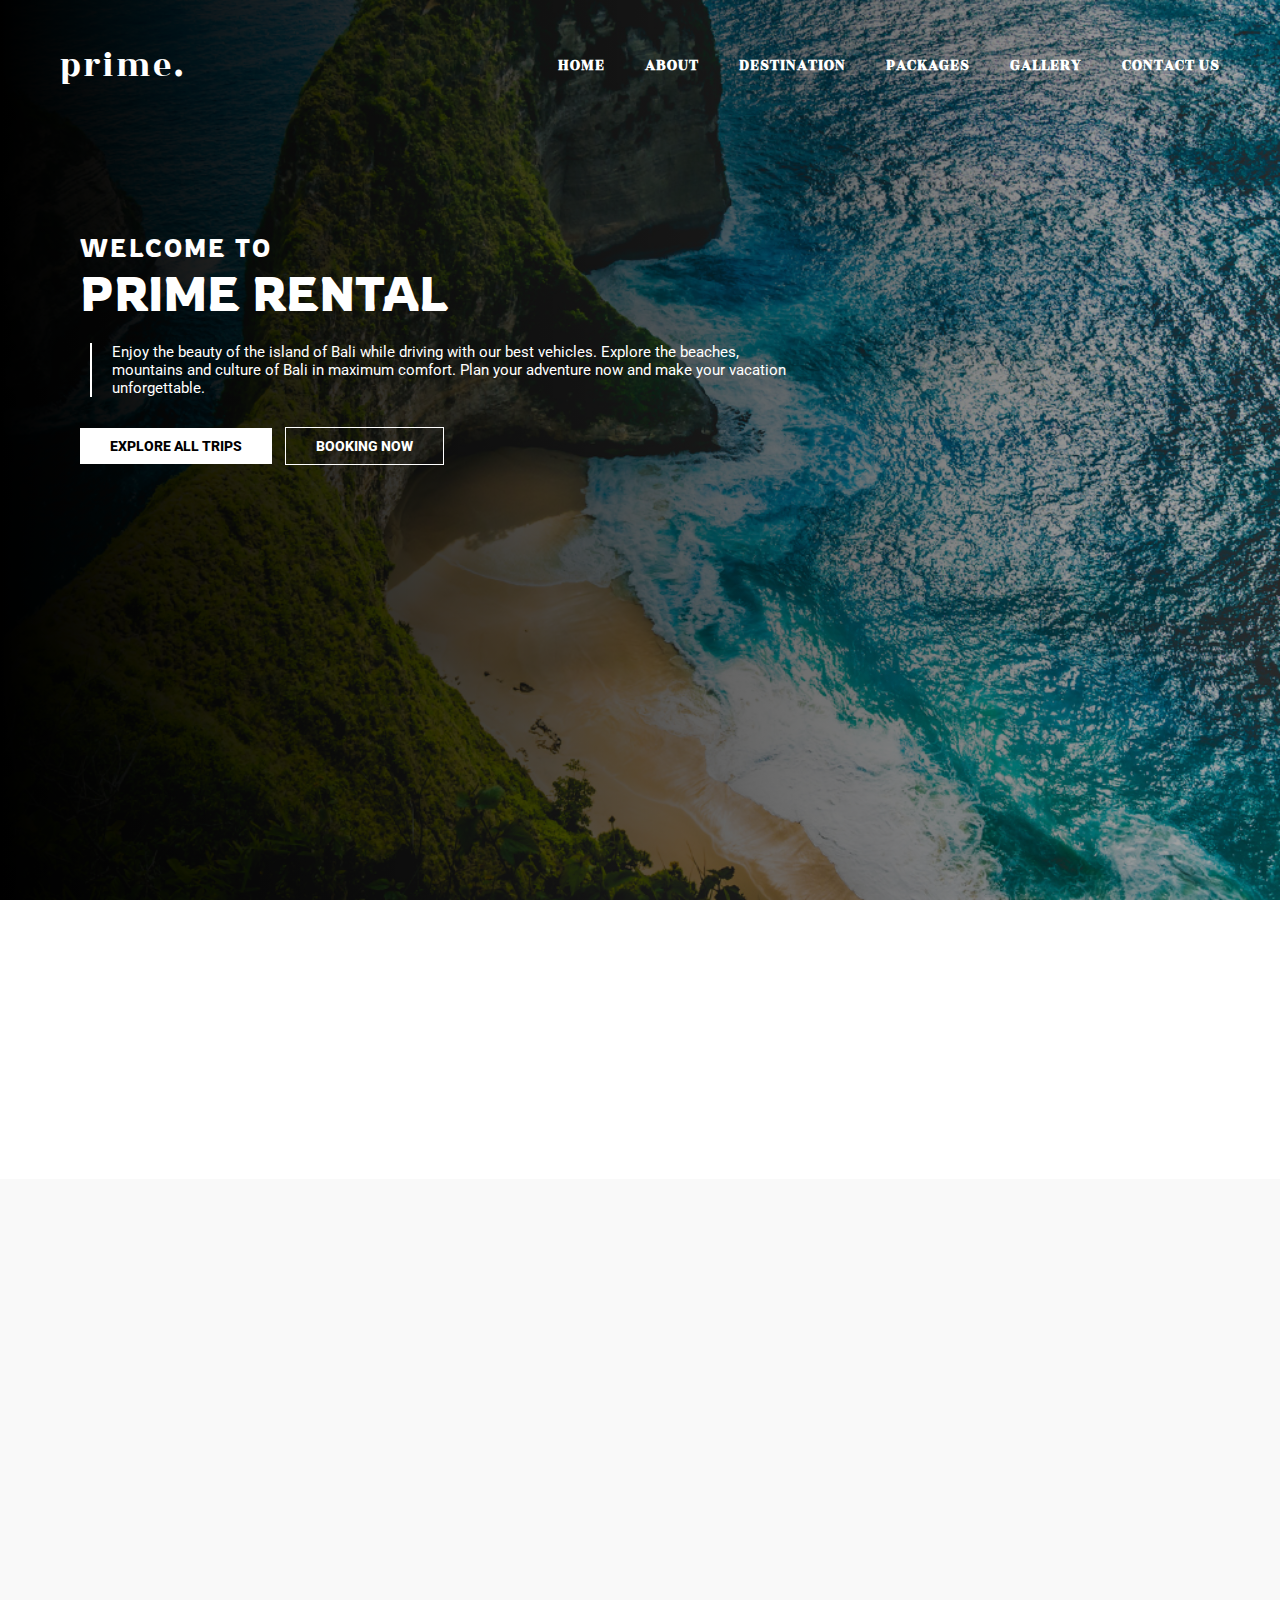
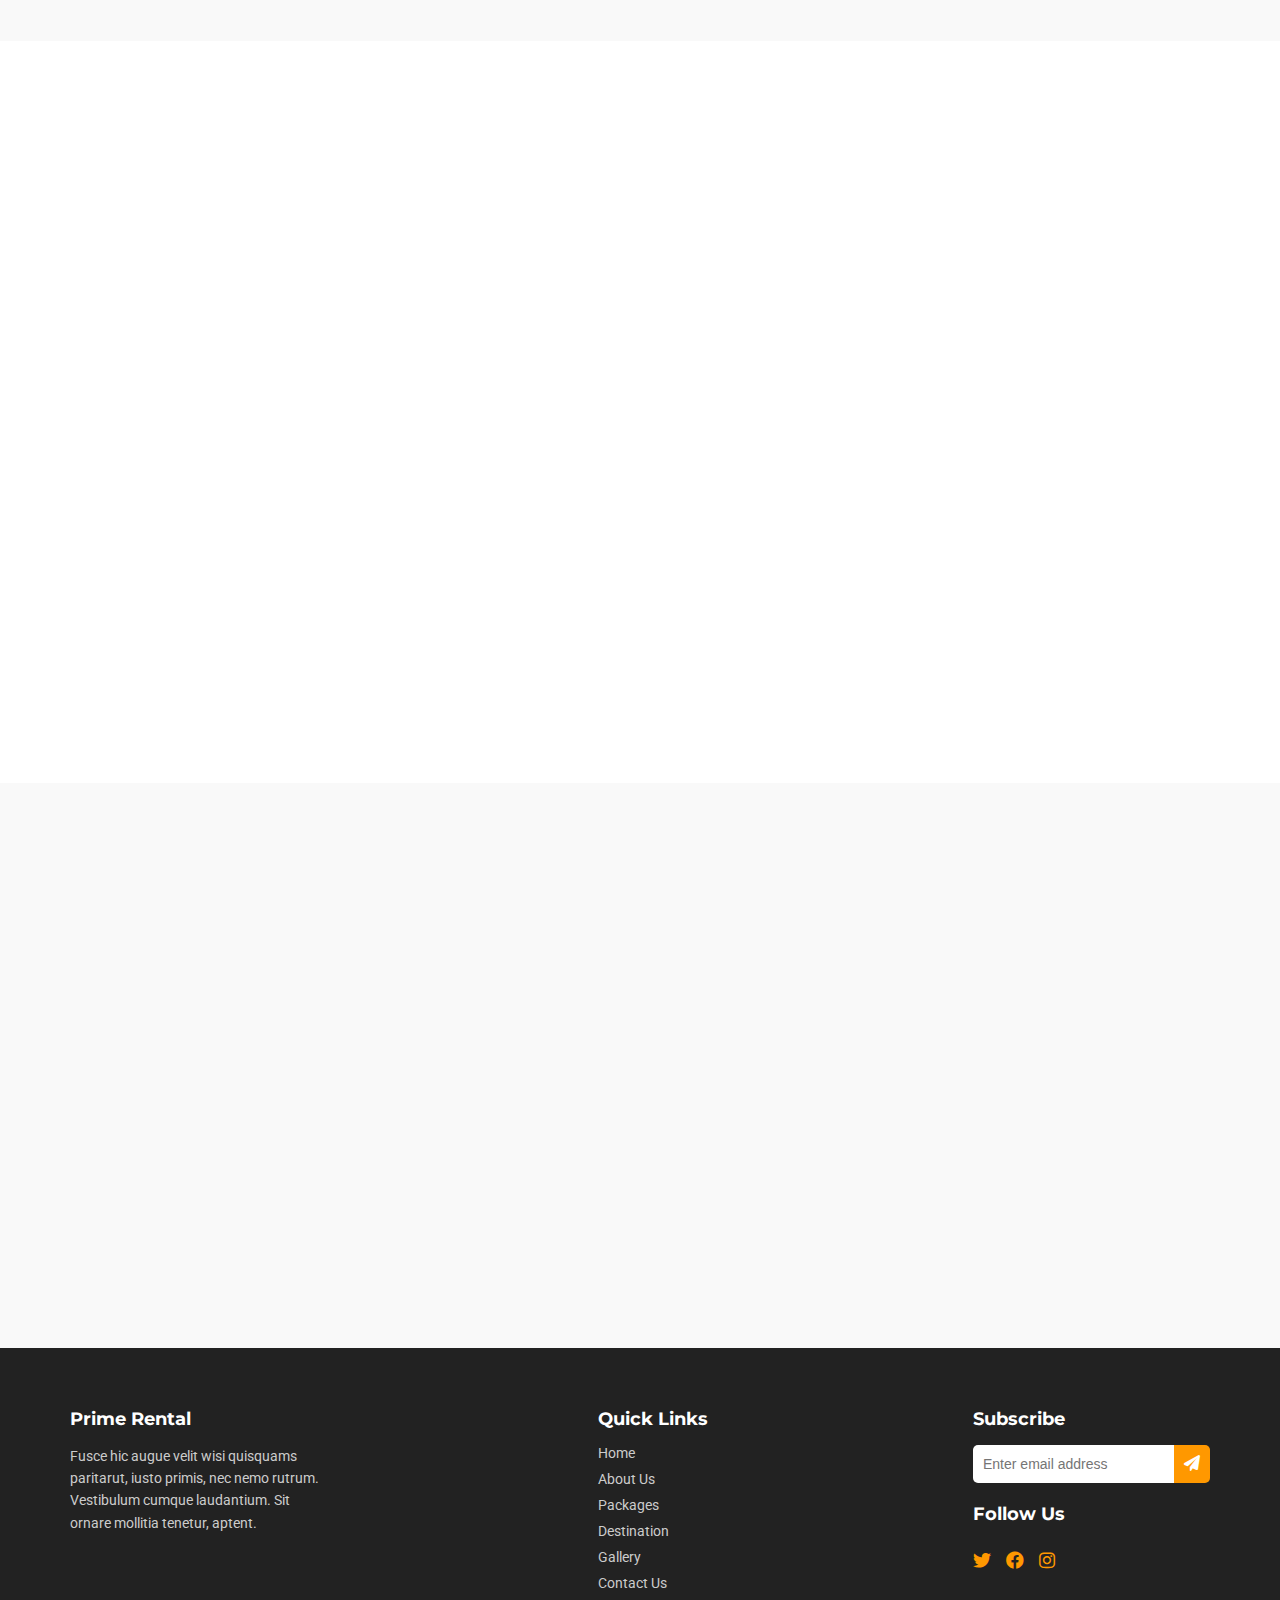
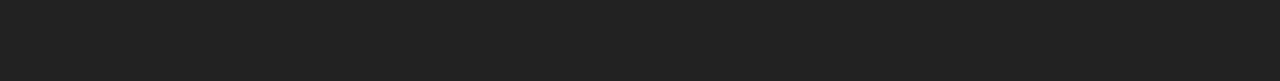
==== commit 9eedd4e2: "update" ====
--- a/index.html
+++ b/index.html
@@ -29,10 +29,10 @@
             <ul id="nav-menu">
                 <li><a href="#home">Home</a></li>
                 <li><a href="#about">About</a></li>
-                <li><a href="#">Destination</a></li>
-                <li><a href="#">Packages</a></li>
-                <li><a href="#">Gallery</a></li>
-                <li><a href="#">Contact Us</a></li>
+                <li><a href="#destination">Destination</a></li>
+                <li><a href="#packages">Packages</a></li>
+                <li><a href="#gallery">Gallery</a></li>
+                <li><a href="#contact-us">Contact Us</a></li>
             </ul>
         </nav>
     </header>
@@ -79,15 +79,15 @@
         </div>
     </section>
 
-    <section class="popular-places">
+    <section class="popular-places" id="destination">
         <div class="popular-places-header fade-in">
             <h2>Popular Place</h2>
             <div class="filter">
-                <a href="#" class="filter-button" data-filter="waterfall">Waterfall</a>
+                <a href="#" class="filter-button active" data-filter="waterfall">Waterfall</a>
                 <a href="#" class="filter-button" data-filter="rice-terraces">Rice Terraces</a>
                 <a href="#" class="filter-button" data-filter="temples">Temples</a>
                 <a href="#" class="filter-button" data-filter="lakes">Lakes</a>
-                <a href="#" class="view-all filter-button active" data-filter="all">View all</a>
+                <a href="#" class="view-all filter-button" data-filter="all">View all</a>
             </div>
 
             <div class="dropdown-container">
@@ -106,7 +106,7 @@
         </div>
     </section>
 
-    <section class="tour-packages">
+    <section class="tour-packages" id="packages">
         <div class="container">
             <div class="tour-packages-header fade-in">
                 <h3>Popular Packages</h3>
@@ -146,7 +146,7 @@
         </div>
     </section>
 
-    <section class="contact-us">
+    <section class="contact-us" id="contact-us">
         <div class="container-contact-us">
             <div class="contact-info fade-in">
                 <h3>Contact Us</h3>
@@ -207,12 +207,12 @@
             <div class="footer-column">
                 <h4>Quick Links</h4>
                 <ul>
-                    <li><a href="#">Home</a></li>
-                    <li><a href="#">About Us</a></li>
-                    <li><a href="#">Packages</a></li>
-                    <li><a href="#">Destination</a></li>
-                    <li><a href="#">Gallery</a></li>
-                    <li><a href="#">COntact Us</a></li>
+                    <li><a href="#home">Home</a></li>
+                    <li><a href="#about">About Us</a></li>
+                    <li><a href="#packages">Packages</a></li>
+                    <li><a href="#destination">Destination</a></li>
+                    <li><a href="#gallery">Gallery</a></li>
+                    <li><a href="#contact-us">Contact Us</a></li>
                 </ul>
             </div>
     
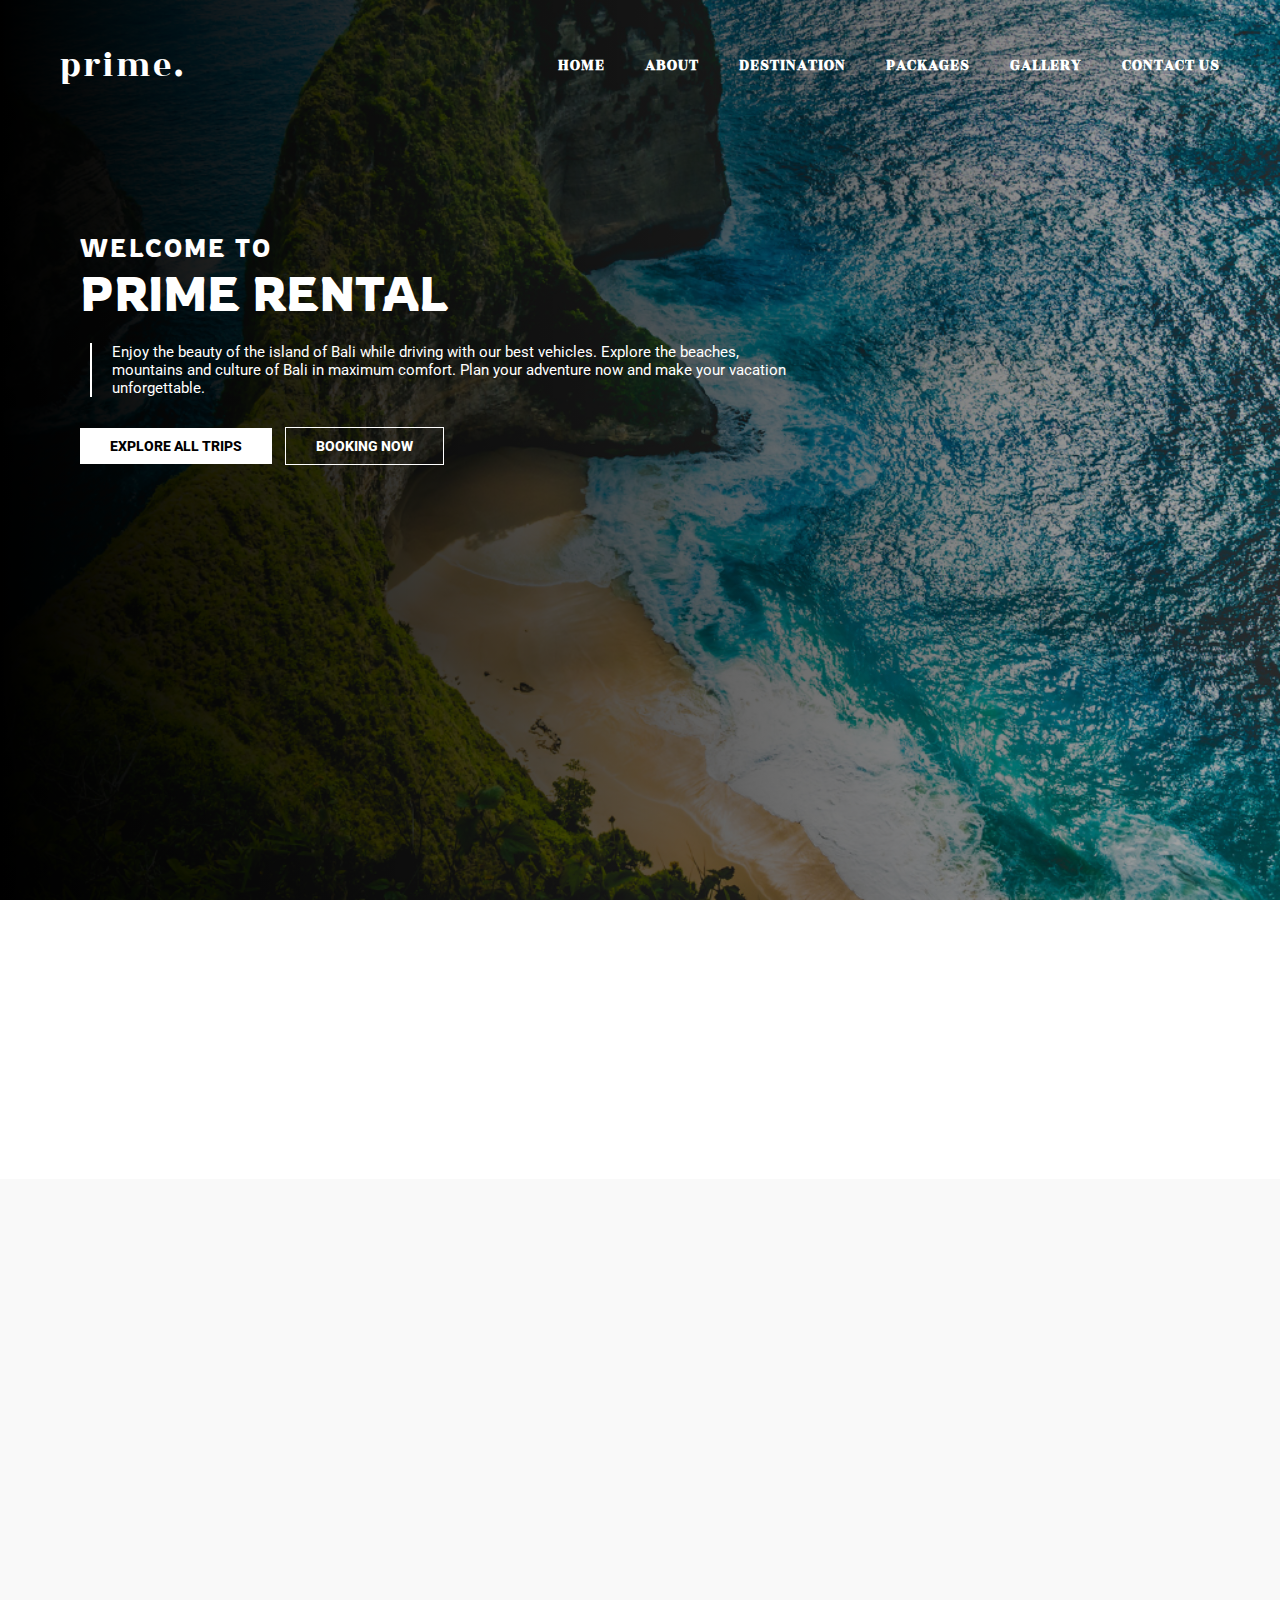
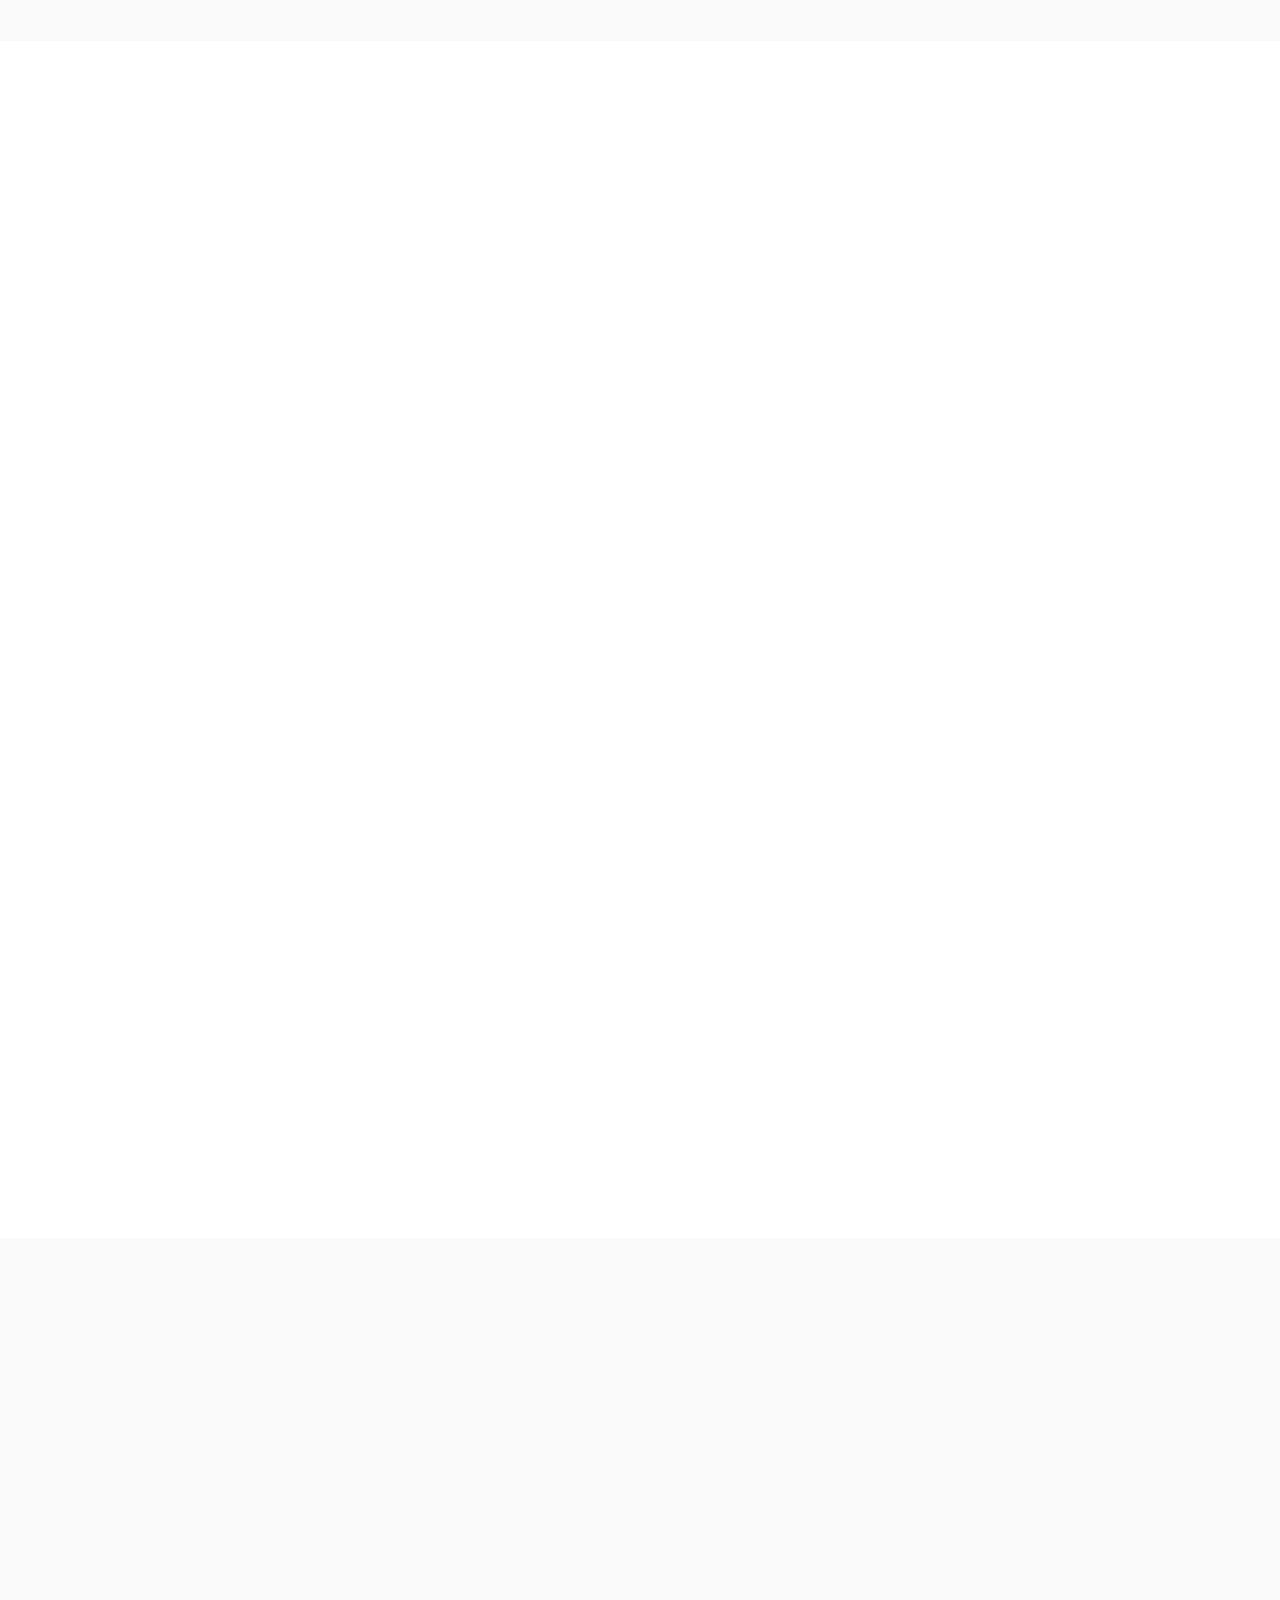
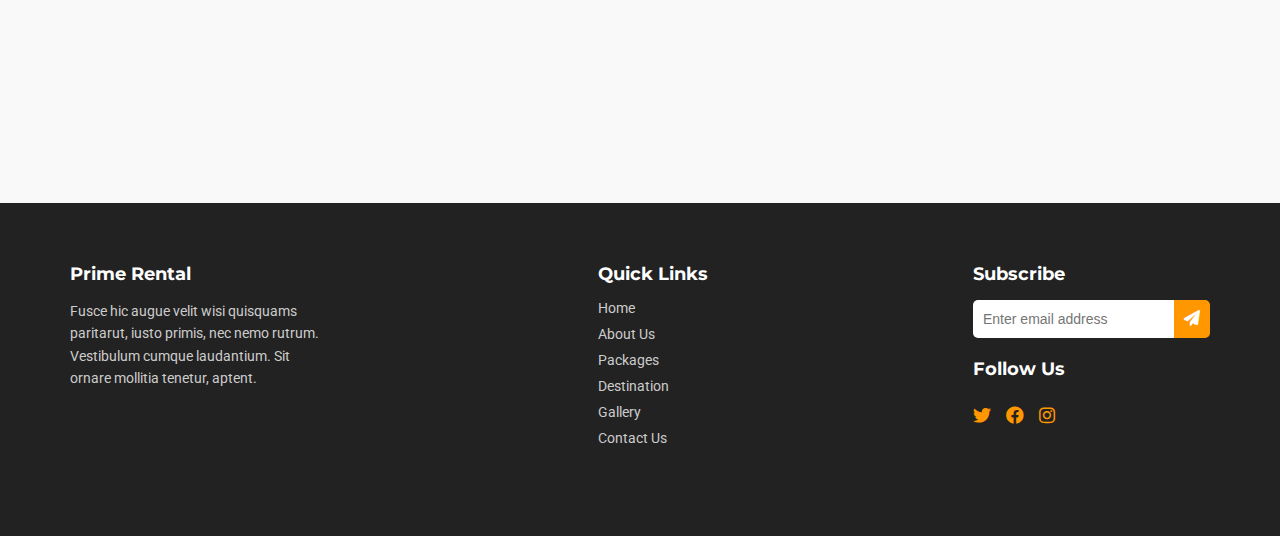
==== commit d5f340b2: "landing page done" ====
--- a/index.html
+++ b/index.html
@@ -146,6 +146,27 @@
         </div>
     </section>
 
+    <section class="photo-gallery" id="gallery">
+        <div class="container-gallery">
+            <div class="gallery-header fade-in">
+                <h3>PHOTO GALLERY</h3>
+                <h2>Photo's From Travelers</h2>
+                <p>Fusce hic augue velit wisi quisquam paritarut, iusto primis, nec nemo, rutrum. Vestibulum cumque laudantium. Sit ornare mollitia tenetur, aptent.</p>
+            </div>
+            <div class="gallery-grid">
+                <div class="gallery-item fade-in">
+                    <img src="assets/images/goagajah.png" alt="Waterfall">
+                </div>
+                <div class="gallery-item fade-in">
+                    <img src="assets/images/tibumana.png" alt="Water Temple">
+                </div>
+                <div class="gallery-item fade-in">
+                    <img src="assets/images/beratan.png" alt="Water Palace">
+                </div>
+            </div>
+        </div>
+    </section>
+
     <section class="contact-us" id="contact-us">
         <div class="container-contact-us">
             <div class="contact-info fade-in">
--- a/styles.css
+++ b/styles.css
@@ -568,6 +568,67 @@
     background-color: #ff6f61;
 }
 
+.photo-gallery {
+    padding: 40px 0;
+    background-color: #fff;
+}
+
+.container-gallery {
+    display: flex;
+    justify-content: space-between;
+    max-width: 1200px;
+    margin: 0 50px;
+    flex-direction: column;
+}
+
+.gallery-header {
+    text-align: center;
+    /* margin-bottom: 40px; */
+}
+
+.gallery-header h3 {
+    font-family: "Montserrat", sans-serif;
+    font-size: 16px;
+    font-weight: bold;
+    color: #ff6f61;
+    margin-bottom: 10px;
+    text-transform: uppercase;
+}
+
+.gallery-header h2 {
+    font-family: "Rowdies", sans-serif;
+    font-size: 36px;
+    font-weight: bold;
+    color: #333;
+    margin-bottom: 10px;
+}
+
+.gallery-header p {
+    font-family: "Roboto", sans-serif;
+    font-size: 14px;
+    color: #777;
+    max-width: 700px;
+    margin: 0 auto 30px auto;
+}
+
+.gallery-grid {
+    display: grid;
+    grid-template-columns: repeat(3, 1fr);
+    gap: 20px;
+}
+
+.gallery-item img {
+    width: 100%;
+    height: 100%;
+    object-fit: cover;
+    border-radius: 10px;
+    transition: transform 0.3s ease;
+}
+
+.gallery-item img:hover {
+    transform: scale(1.05);
+}
+
 /* Contact Us Section */
 .contact-us {
     padding: 60px 20px;
@@ -962,6 +1023,12 @@
         margin-bottom: 20px;
     }
 
+    .gallery-grid {
+        grid-template-columns: repeat(2, 1fr); /* 2 kolom pada layar tablet */
+        gap: 20px;
+        margin: 0 30px;
+    }
+
     .container-contact-us {
         flex-direction: column;
         align-items: center;
@@ -980,6 +1047,8 @@
     .footer-column {
         max-width: 45%;
     }
+
+
 }
 
 @media (max-width: 698px) {
@@ -1188,6 +1257,12 @@
 
     .tour-packages-grid {
         margin: 0px 20px;
+    }
+
+    .gallery-grid {
+        grid-template-columns: 1fr; /* 1 kolom pada layar ponsel */
+        gap: 20px;
+        margin: 0 5px;
     }
 
     .icon-wrapper {
